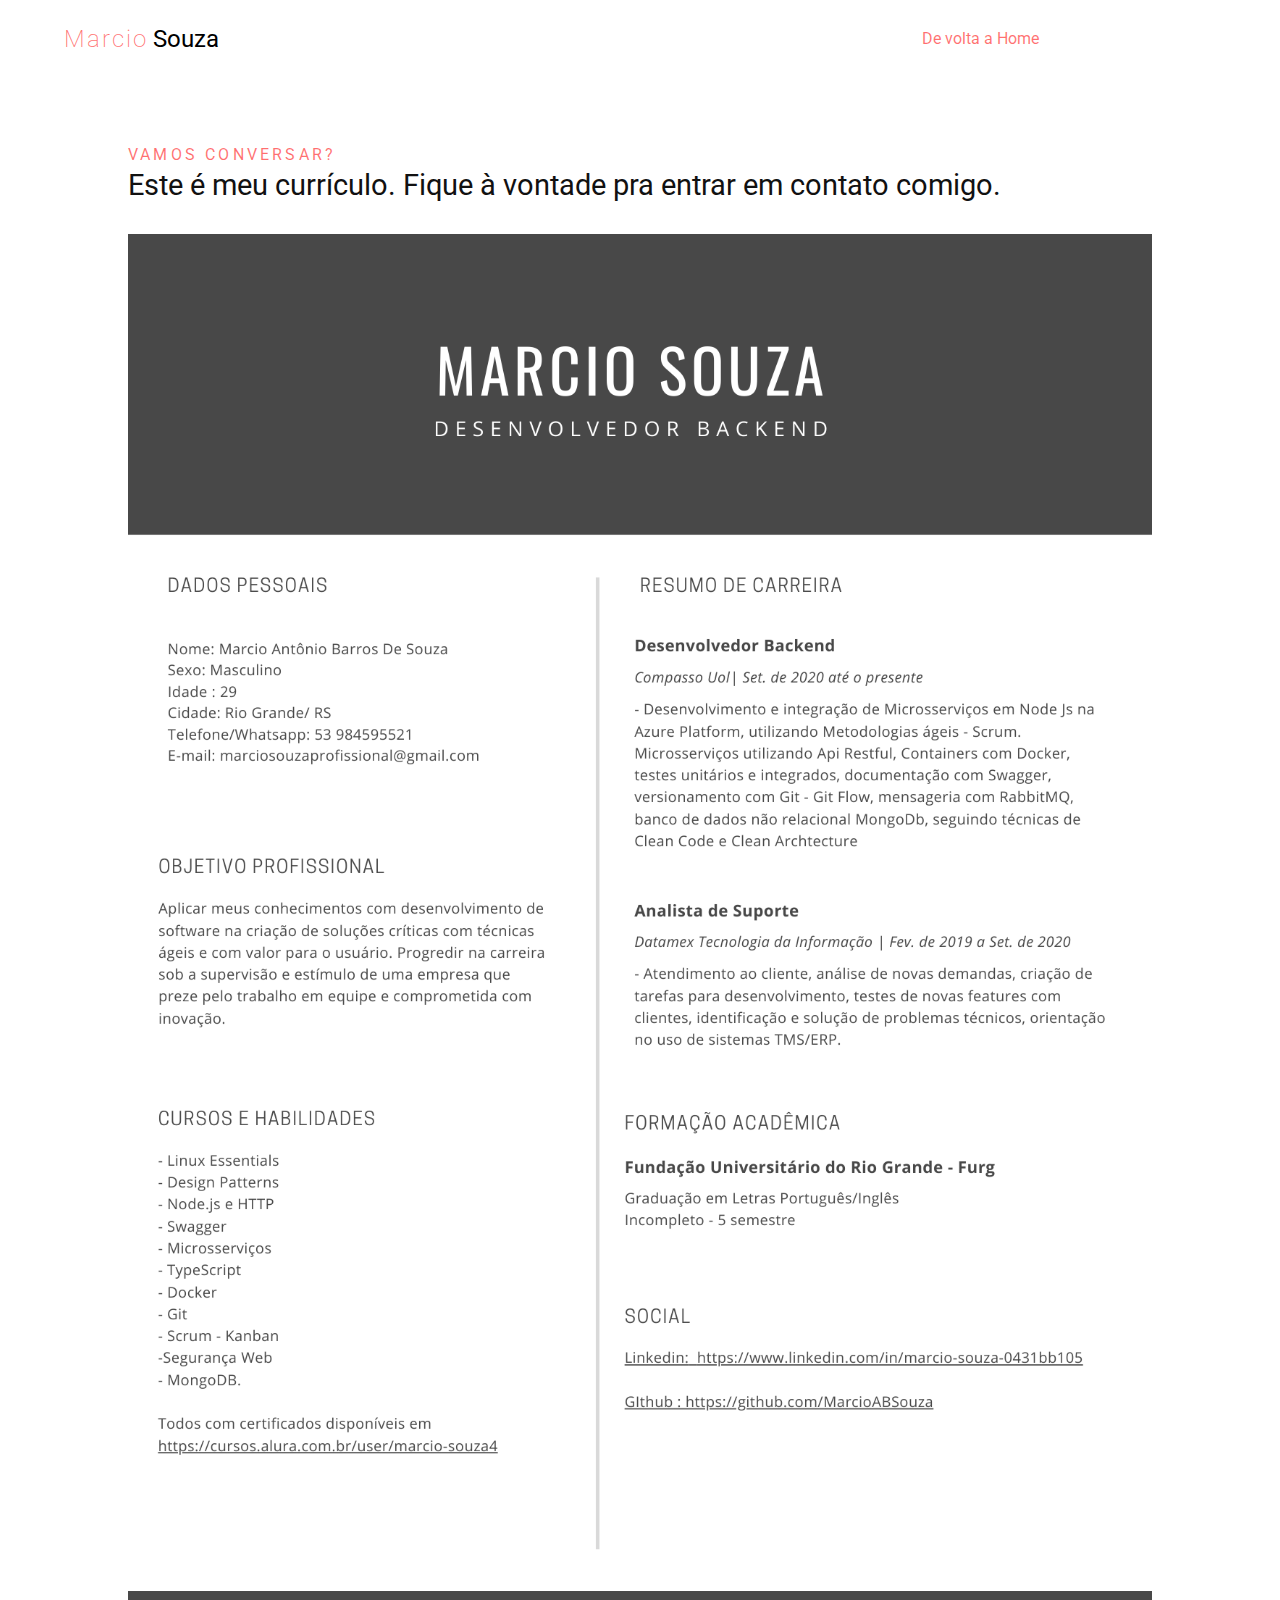
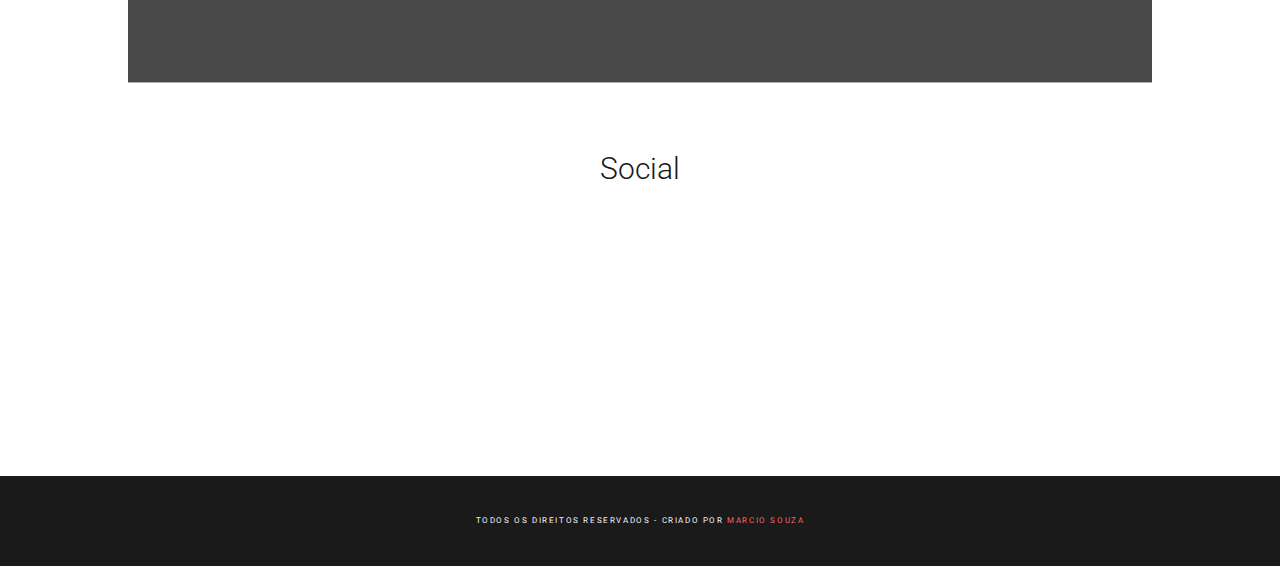
==== curriculum.html @ 7c74c084 "Add Curriculum page" ====
<!DOCTYPE html>
<html lang="en">

<head>
    <meta charset="UTF-8">
    <meta name="viewport" content="width=device-width, initial-scale=1.0">
    <link href="https://fonts.googleapis.com/css2?family=Roboto:wght@300;400;500&display=swap" rel="stylesheet">
    <script src="https://kit.fontawesome.com/8a234aa519.js" crossorigin="anonymous"></script>
    <link rel="stylesheet" href="main.css">
    <link rel="shortcut icon" href="./images/old.png">
    <title>Marcio Souza</title>
</head>

<body class="roll">

        <header class="header-curriculum">
            <div class="logo">
                <h2 class="main-name">Marcio</h2>
                <h2 class="middle-name">Souza</h2>
            </div>
            <nav>
                <a class="hide-desktop" href="#">
                    <img src="./images/menu-aberto.svg" id="menu" class="menu" alt="toggle menu">
                </a>

                <ul id="nav" class="show-desktop hide-mobile">
                    <li id="exit" class="exit-btn hide-desktop">X</li>
                    <li><a href="index.html">De volta a Home</a></li>
                </ul>
            </nav>
        </header>

    <div class="curriculum">
        <div class="text-box">
            <h6>Vamos conversar?</h6>
            <h1>Este é meu currículo. Fique à vontade pra entrar em contato comigo.</h1>
            <img class="img-curriculum" src="images/curriculum.png" alt="Currículo de Marcio Souza">
        </div>
    </div>

    <div  id="curriculum-foot" class="foot" >
        <div class="endereco-social">
            <div>
                <h3>Social</h3>
                <div class="social-box">
                    <a href="https://www.linkedin.com/in/marcio-souza-0431bb105" target="blank"><i
                            class="fa fa-linkedin"></i></a>
                    <a href="https://github.com/marcioabsouza" target="blank"><i class="fa fa-github"></i></a>
                    <a href="https://api.whatsapp.com/send?phone=5553984595521&text=Opa!%20Tudo%20bem%3F%20Vi%20seu%20site%20e%20gostaria%20de%20trocar%20uma%20ideia!"
                        target="blank"><i class="fa fa-whatsapp"></i></a>
                </div>
            </div>
        </div>
    </div>

    <div class="final-line">
        <h6>Todos os direitos reservados - </h6>
        <h6 id="rights"> Criado por <span class="second-color">Marcio Souza</span> </h6>
    </div>
    <script src="script.js"></script>

</body>

</html>
---- main.css ----
:root {
  --main-bg-color: rgba(255, 0, 0, 0.56);
  --dark-light: #1a1a1a;
  --white: #f5f7f8;
  --text: #111111;
  --text-colored: #ff6161;
}

* {
  text-decoration: none;
  background: 0 0;
  border: 0;
  margin: 0;
  padding: 0;
  vertical-align: baseline;
  outline: 0;
  box-sizing: border-box;
}

html {
  height: 100vh;
  width: 100%;
  position: relative;
}

body::-webkit-scrollbar {
  display: none;
}

#myBtn {
  opacity: 0;
  display: block;
  position: fixed;
  bottom: 0px;
  z-index: 99;
  border: none;
  outline: none;
  background-color: #252525;
  color: var(--white);
  cursor: pointer;
  padding: 4px;
  font-size: 19px;
  transition: 0.3s;
  width: 100%;
  display: flex;
  justify-content: center;
}

#myBtn:hover {
  color: var(--white);
}

#preloader {
  display: flex;
  justify-content: center;
  align-items: center;
  color: var(--main-bg-color);
  position: absolute;
  top: 0;
  left: 0;
  height: 100vh;
  width: 100%;
  opacity: 1;
  background-color: white;
  z-index: 999;
  transition: 2.5s;
}

#preloader h3 {
  font-size: 5em;
}

h1 {
  color: var(--text);
  font-size: 1.3em;
  line-height: 1.18em;
  font-weight: 500;
}

h3 {
  color: #111111;
  font-family: Roboto;
  font-size: 1.3em;
  line-height: 1.18em;
  font-weight: 300;
}

h6 {
  color: var(--main-bg-color);
  font-family: Roboto;
  font-size: 0.7em;
  line-height: 1.7em;
  font-weight: 400;
  letter-spacing: 0.2em;
  text-transform: uppercase;
  margin-top: 25px;
}

#forTyping {
  font-size: 2em;
  height: 2em;
  color: var(--main-bg-color);
}
.typed-box {
  display: flex;
  flex-direction: column;
}

.mainTextBox {
  padding-left: 10em;
}

.whythissite {
  height: 100vh;
  padding: 10% 5%;
  text-align: left;
}

.whythissite-odd {
  height: 100vh;
  padding: 10% 5%;
  text-align: left;
  display: flex;
  justify-content: flex-end;
}

.whythissite-caos {
  height: 100vh;
  padding: 10% 5%;
  text-align: right;
  display: flex;
  justify-content: flex-end;
  background-color: var(--dark-light);
}

.whythissite-caos .textIconCode h2 {
  color: #252525;
}

.whythissite-hero {
  height: 100vh;
  padding: 10% 5%;
  text-align: left;
  display: flex;
  justify-content: flex-end;
}

.textIconCode {
  width: 40%;
  text-align: center;
  align-self: center;
}

.textIconCode h2 {
  color: #e0e0e0;
  font-size: 15em;
}

.whythissite-caos h6 {
  color: var(--text-colored);
}

.whythissite-caos h1 {
  color: var(--white);
}

.whatido {
  padding: 0 10%;
  text-align: left;
  background-color: var(--white);
}

.container {
  height: 100vh;
  text-align: left;
}

.text-box {
  width: 100%;
}

.text-box h1 {
  font-size: 1.8em;
}

.images-box {
  display: flex;
  width: 100%;
  justify-content: space-around;
  padding: 1.2em 0;
  flex-wrap: wrap;
}

.images-box a img {
  max-width: 100%;
}

.images-box a {
  transition: 0.3s;
  position: relative;
  margin-right: 15px;
}

.images-box a button {
  position: absolute;
  top: 0;
  left: 0;
  background: white;
  opacity: 0;
  transition: 0.3s ease-in-out;
  height: 100%;
  width: 100%;
}

.images-box a button:hover {
  opacity: 0.8;
}
.main-box {
  width: 100%;
  display: flex;
  flex-direction: column;
}

.main-box {
  width: 100%;
  display: flex;
  flex-direction: column;
}

.main-name {
  color: var(--main-bg-color);
  font-weight: 200;
  padding-right: 5px;
  letter-spacing: 2px;
}

.middle-name {
  font-weight: 400;
}

.main-color {
  color: var(--main-bg-color);
}

.second-color {
  color: var(--text-colored);
}

.large {
  font-size: 3.3em;
}

body {
  margin: 0;
  font-family: "Roboto", sans-serif;
  position: relative;
}

p {
  font-size: 0.9em;
  line-height: 1.6em;
}

ul {
  list-style-type: none;
  margin: 0;
  padding: 0;
}

#main-container {
  height: 100vh;
  padding: 5% 5%;
  position: relative;
  overflow-x: hidden;
  overflow-y: hidden;
}
.heroWalking {
  position: absolute;
  top: 0;
  right: -392px;
  height: 100%;
  z-index: -3;
}

section {
  height: 100%;
  display: flex;
  flex-direction: column;
  justify-content: center;
  align-items: start;
}

.container {
  text-align: center;
  padding: 1.8em 1.2em;
  margin-top: -1.7em;
}

header {
  display: flex;
  justify-content: space-between;
}

.hide-mobile {
  display: none;
}

.menu {
  width: 25px;
  margin-top: 45%;
}

h1,
.subhead {
  position: relative;
  z-index: 3;
}

#firstsentence {
  font-size: 7.3em;
}

#secondsentence {
  font-size: 2em;
  font-weight: 300;
  margin: 1em 0 0 0;
}

.subhead {
  font-size: 1.5em;
  font-weight: 300;
  text-align: left;
}

nav ul {
  position: fixed;
  width: 60%;
  top: 0;
  right: 0;
  text-align: left;
  height: 100%;
  z-index: 7;
  padding-top: 3em;
  color: var(--dark-light);
  background-color: var(--main-bg-color);
}

nav ul li a {
  color: #fff;
  text-decoration: none;
  display: block;
  width: 100%;
  padding: 1em 2em;
  transition: 0.4s;
  border-bottom: 1px solid white;
}

.exit-btn {
  margin-bottom: 1em;
  margin-top: -1.3em;
  text-align: center;
  padding: 0 1.4em;
  color: white;
  font-size: 1.2em;
  font-weight: 600;
  transition: 0.3s;
}

.exit-btn:hover {
  font-size: 1.3em;
}

.scroll {
  display: none;
}

#menu {
  height: 20px;
}

.logo {
  display: flex;
  align-items: center;
}



.whoami {
  display: flex;
  justify-content: flex-start;
  align-items: center;
  padding: 0 5%;
  height: 100vh;
  background-color: var(--dark-light);
  color: #fff;
}

.whoami h1 {
  color: var(--white);
}

.whoami h6 {
  color: var(--text-colored);
}

.whoami-main {
  width: 81%;
}

svg {
  display: none;
}

.whoami-text {
  display: flex;
  flex-direction: column;
  word-break: break-word;
  width: 100%;
}

.foot {
  display: flex;
  justify-content: space-between;
  align-items: end;
  flex-direction: column;
  height: 93vh;
}

#curriculum-foot {
  display: flex;
  justify-content: space-between;
  align-items: end;
  flex-direction: column;
  height: inherit;
  padding: 0;
}

.foot div {
  display: flex;
  flex-direction: column;
  padding: 1em 1em;
  align-items: center;
}

.haveanidea {
  width: 100%;
  word-break: break-word;
}

.foot a {
  width: 1em;
  font-size: 1.4em;
  color: #fff;
  padding: 0 1.2em;
  transition: ease-in-out 0.2s;
}

.foot a:hover {
  color: var(--text-colored);
}

.foot .social-box {
  display: flex;
  padding: 20px 0;
  flex-direction: row;
}

.foot h3 {
  margin-bottom: 10px;
}

.images-box a button {
  position: absolute;
  top: 0;
  left: 0;
  background: white;
  opacity: 0;
  transition: 0.3s ease-in-out;
  height: 100%;
  width: 100%;
}

.images-box a button:hover {
  opacity: 0.8;
}

.final-line {
  display: flex;
  justify-content: flex-end;
  height: 7vh;
  background-color: var(--dark-light);
  color: var(--white);
  flex-direction: column;
  align-items: center;
  margin-bottom: 1.6em;
}

.final-line h6 {
  color: var(--white);
  margin: 2px;
  font-size: 0.5em;
}

.final-line p {
  display: none;
}

.foot button {
  padding: 1em;
  color: var(--dark-light);
  font-size: 1em;
  border: 1px solid var(--dark-light);
  margin-top: 0.2em;
  transition: 0.4s;
}

.foot button:hover {
  color: var(--white);
  border: 1px solid var(--main-bg-color);
  background-color: var(--main-bg-color);
}

.foot div.endereco-social {
  width: 100%;
  display: flex;
  flex-direction: column;
  background-color: var(--dark-light);
  color: var(--white);
  justify-content: space-around;
}

.foot div.endereco-social h3 {
  color: var(--text-colored);
}

/*========================================================================================================
================================================================================================================
===============================*/

@media only screen and (max-width: 1024px) {
  .text-box {
    width: 100%;
  }

  .text-box h1 {
    font-size: 1.3em;
  }

  .mainTextBox {
    padding-left: 0;
  }

  .textIconCode {
    width: 100%;
  }

  .textIconCode h2 {
    font-size: 9em;
  }

  .whythissite-odd {
    flex-direction: column;
    justify-content: space-evenly;
    padding: 0% 5%;
  }
  .whythissite-hero {
    flex-direction: column;
    justify-content: space-evenly;
    padding: 0% 5%;
  }
  .whythissite-caos {
    flex-direction: column;
    justify-content: space-evenly;
    padding: 0% 5%;
  }
}

/*MEDIA QUERIES ===========================================
========================================================== ===================================================
=================================================================================================
==========================================================

*/

@media only screen and (min-width: 650px) {
  .text-box h1 {
    font-size: 1.8em;
  }

  p {
    font-size: 1.2em;
    font-weight: 300;
  }

  h3 {
    font-size: 2em;
    font-weight: 300;
    margin: 10px 0;
  }
  h1 {
    color: var(--text);
    font-size: 2.3em;
    line-height: 1.18em;
    font-weight: 400;
  }

  h3 {
    color: #111111;
    font-family: Roboto;
    font-size: 30px;
    line-height: 1.18em;
    font-weight: 300;
  }

  h6 {
    color: var(--main-bg-color);
    font-family: Roboto;
    font-size: 16px;
    line-height: 1.7em;
    font-weight: 400;
    letter-spacing: 0.2em;
    text-transform: uppercase;
    margin-top: 25px;
  }
  #main-container {
    height: 100vh;
    padding: 1% 5%;
  }

  .whythissite {
    height: 100vh;
    padding: 10% 10%;
    text-align: left;
  }

  .whatido {
    height: 100vh;
    padding: 10% 10%;
    text-align: left;
  }

  .container {
    height: 100vh;
    text-align: left;
  }

  .images-box {
    display: flex;
    width: 100%;
    justify-content: space-around;
    margin-top: 1.2em;
    flex-wrap: nowrap;
  }

  .images-box a img {
    max-width: 100%;
  }

  .images-box a {
    transition: 0.3s;
    position: relative;
    margin-right: 15px;
  }

  .images-box a button {
    position: absolute;
    top: 0;
    left: 0;
    background: white;
    opacity: 0;
    transition: 0.3s ease-in-out;
    height: 100%;
    width: 100%;
  }

  .images-box a button h3 {
    font-weight: 500;
  }

  .images-box a button:hover {
    opacity: 1;
    box-shadow: 18px 17px 20px -20px;
  }
  .main-box {
    width: 100%;
    display: flex;
    flex-direction: column;
  }

  .subhead {
    font-size: 1.4em;
    margin-bottom: 8%;
  }

  nav ul {
    width: 40%;
  }

  ul {
    display: flex;
  }

  .scroll {
    display: block;
    margin: 0 auto 1% auto;
    width: 3%;
    height: 3%;
    animation: move 0.6s infinite alternate;
  }

  .logo {
    margin: 0;
    padding: 0;
  }

  @keyframes move {
    from {
      transform: translateY(0px);
    }
    to {
      transform: translateY(10px);
    }
  }

  nav ul {
    position: inherit;
    width: 300px;
    justify-content: space-evenly;
    background: none;
    height: auto;
    display: flex;
    padding-top: 0;
  }

  nav ul li {
    float: left;
  }

  nav ul li a {
    color: var(--main-bg-color);
    padding: 1em 0.4em;
  }

  nav ul li a:hover {
    color: var(--main-bg-color);
  }

  .show-desktop {
    display: block;
  }

  .hide-desktop {
    display: none;
  }

  .whoami {
    height: 100vh;
    width: 100%;
    display: flex;
    align-items: center;
    justify-content: end;
    background-color: #fff;
  }

  .whoami h1 {
    color: black;
  }

  .whoami-main {
    height: 100vh;
    width: 100%;
    display: flex;
    align-items: center;
    justify-content: end;
    position: relative;
  }

  svg {
    display: block;
    height: 600px;
  }

  .animateLeftRight {
    animation: leftRight 1.5s ease-in-out;
    animation-fill-mode: both;
    animation-delay: 2s;
  }

  .animateUpDown {
    animation: upDown 0.5s ease-in-out infinite alternate;
  }

  .whoami-text {
    position: absolute;
    width: 60%;
    left: 6%;
  }

  #Phone,
  #Text {
    opacity: 0;
  }

  @keyframes leftRight {
    from {
      opacity: 0;
      transform: translateX(0);
    }
    to {
      transform: translateX(500px);
      opacity: 1;
    }
  }

  @keyframes upDown {
    from {
      transform: translateY(0);
    }
    to {
      transform: translateY(10px);
    }
  }

  .foot {
    display: flex;
    justify-content: space-between;
    height: 90vh;
    align-items: end;
    flex-direction: column;
    padding: 4% 10%;
  }

  .foot div {
    width: 100%;
    display: flex;
    flex-direction: column;
    height: 39vh;
  }

  .foot .social-box {
    display: flex;
    padding: 20px 0;
    justify-content: center;
    flex-direction: row;
    width: fit-content;
  }

  .foot button {
    padding: 1em;
    color: var(--dark-light);
    font-size: 1em;
    border: 1px solid var(--dark-light);
    margin-top: 2em;
    transition: 0.4s;
  }

  .foot button:hover {
    color: var(--white);
    border: 1px solid var(--main-bg-color);
    background-color: var(--main-bg-color);
  }

  .foot h3 {
    margin-bottom: 30px;
  }

  .foot h1 {
    font-size: 1.5em;
  }

  .foot a {
    width: 1em;
    font-size: 2.4em;
    color: black;
    padding-right: 2em;
    transition: ease-in-out 0.2s;
  }

  .foot a:hover {
    color: var(--main-bg-color);
  }

  #email {
    font-size: 1em;
  }

  .foot div.endereco-social {
    display: flex;
    flex-direction: row;
    background-color: #fff;
    color: black;
  }

  .foot div.endereco-social h3 {
    color: var(--dark-light);
  }

  .final-line {
    display: flex;
    justify-content: center;
    height: 10vh;
    background-color: var(--dark-light);
    color: var(--main-bg-color);
    align-items: center;
    flex-direction: row;
    padding: 1em;
    margin-bottom: 0;
  }

  .final-line:first-child {
    color: var(--white);
  }

  #myBtn {
    opacity: 0;
    display: block;
    position: fixed;
    bottom: 6px;
    right: 10px;
    z-index: 99;
    border: none;
    outline: none;
    background-color: #63636382;
    color: var(--white);
    cursor: pointer;
    padding: 1px 7px;
    border-radius: 2px;
    font-size: 17px;
    transition: 0.3s;
    width: auto;
  }
}


/* HIRE-ME*/


.curriculum {
  height: fit-content;
  padding: 3% 10%;
  text-align: left;
}

.img-curriculum {
  padding-top: 2em;
  width: inherit;
}

.header-curriculum {
  padding: 1% 5%;
}
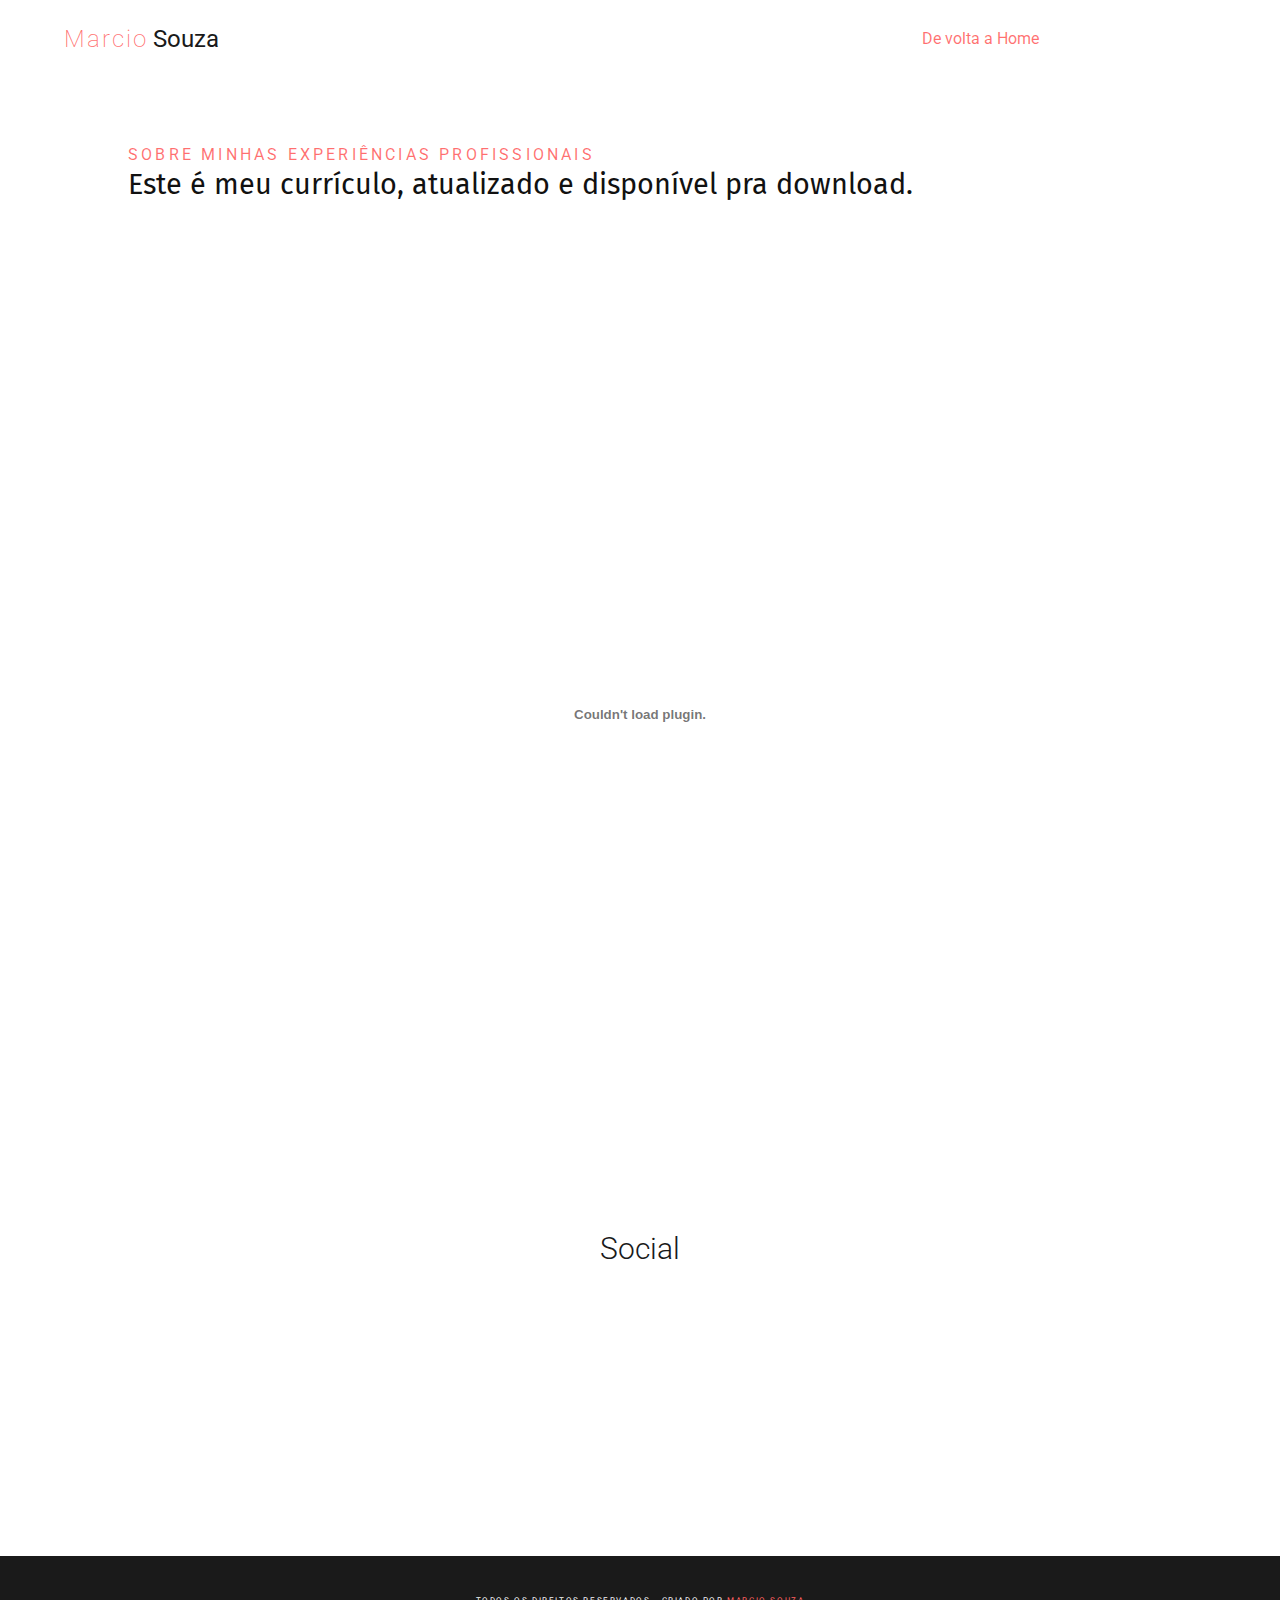
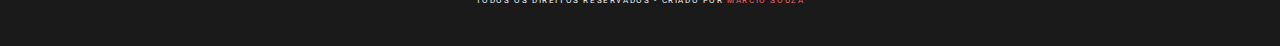
==== commit b2d7e978: "Add PDF curriculum annd redefine fonts" ====
--- a/curriculum.html
+++ b/curriculum.html
@@ -5,6 +5,7 @@
     <meta charset="UTF-8">
     <meta name="viewport" content="width=device-width, initial-scale=1.0">
     <link href="https://fonts.googleapis.com/css2?family=Roboto:wght@300;400;500&display=swap" rel="stylesheet">
+    <link href="https://fonts.googleapis.com/css2?family=Fira+Sans:wght@200&display=swap" rel="stylesheet">
     <script src="https://kit.fontawesome.com/8a234aa519.js" crossorigin="anonymous"></script>
     <link rel="stylesheet" href="main.css">
     <link rel="shortcut icon" href="./images/old.png">
@@ -13,36 +14,43 @@
 
 <body class="roll">
 
-        <header class="header-curriculum">
-            <div class="logo">
+    <header class="header-curriculum">
+        <div class="logo">
+            <a href="index.html">
                 <h2 class="main-name">Marcio</h2>
+            </a>
+            <a href="index.html">
                 <h2 class="middle-name">Souza</h2>
-            </div>
-            <nav>
-                <a class="hide-desktop" href="#">
-                    <img src="./images/menu-aberto.svg" id="menu" class="menu" alt="toggle menu">
-                </a>
+            </a>
 
-                <ul id="nav" class="show-desktop hide-mobile">
-                    <li id="exit" class="exit-btn hide-desktop">X</li>
-                    <li><a href="index.html">De volta a Home</a></li>
-                </ul>
-            </nav>
-        </header>
+        </div>
+        <nav>
+            <a class="hide-desktop" href="#">
+                <img src="./images/menu-aberto.svg" id="menu" class="menu" alt="toggle menu">
+            </a>
+
+            <ul id="nav" class="show-desktop hide-mobile">
+                <li id="exit" class="exit-btn hide-desktop">X</li>
+                <li><a href="index.html">De volta a Home</a></li>
+            </ul>
+        </nav>
+    </header>
 
     <div class="curriculum">
         <div class="text-box">
-            <h6>Vamos conversar?</h6>
-            <h1>Este é meu currículo. Fique à vontade pra entrar em contato comigo.</h1>
-            <img class="img-curriculum" src="images/curriculum.png" alt="Currículo de Marcio Souza">
+            <h6>Sobre minhas experiências profissionais</h6>
+            <h1>Este é meu currículo, atualizado e disponível pra download. </h1>
+
+            <embed class="pdf-curriculum" src="./assets/curriculum.pdf#view=FitH">
         </div>
     </div>
 
-    <div  id="curriculum-foot" class="foot" >
-        <div class="endereco-social">
+    <div id="curriculum-foot" class="foot">
+        <div class="social-media">
             <div>
                 <h3>Social</h3>
                 <div class="social-box">
+                    <a href="https://twitter.com/MarcioBugado" target="blank"><i class="fa fa-twitter"></i></a>
                     <a href="https://www.linkedin.com/in/marcio-souza-0431bb105" target="blank"><i
                             class="fa fa-linkedin"></i></a>
                     <a href="https://github.com/marcioabsouza" target="blank"><i class="fa fa-github"></i></a>
--- a/main.css
+++ b/main.css
@@ -74,7 +74,8 @@
   color: var(--text);
   font-size: 1.3em;
   line-height: 1.18em;
-  font-weight: 500;
+  font-family: "Fira Sans", sans-serif;
+  font-weight: 200;
 }
 
 h3 {
@@ -176,6 +177,8 @@
 }
 
 .text-box {
+  font-family: "Fira Sans", sans-serif;
+  font-weight: lighter;
   width: 100%;
 }
 
@@ -235,6 +238,7 @@
 }
 
 .middle-name {
+  color: var(--dark-light);
   font-weight: 400;
 }
 
@@ -252,7 +256,7 @@
 
 body {
   margin: 0;
-  font-family: "Roboto", sans-serif;
+  font-family: Roboto, sans-serif;
   position: relative;
 }
 
@@ -383,8 +387,6 @@
   align-items: center;
 }
 
-
-
 .whoami {
   display: flex;
   justify-content: flex-start;
@@ -520,7 +522,7 @@
   background-color: var(--main-bg-color);
 }
 
-.foot div.endereco-social {
+.foot div.social-media {
   width: 100%;
   display: flex;
   flex-direction: column;
@@ -529,13 +531,11 @@
   justify-content: space-around;
 }
 
-.foot div.endereco-social h3 {
+.foot div.social-media h3 {
   color: var(--text-colored);
 }
 
-/*========================================================================================================
-================================================================================================================
-===============================*/
+/*MEDIA QUERIES*/
 
 @media only screen and (max-width: 1024px) {
   .text-box {
@@ -575,12 +575,7 @@
   }
 }
 
-/*MEDIA QUERIES ===========================================
-========================================================== ===================================================
-=================================================================================================
-==========================================================
-
-*/
+/*MEDIA QUERIES*/
 
 @media only screen and (min-width: 650px) {
   .text-box h1 {
@@ -599,7 +594,7 @@
   }
   h1 {
     color: var(--text);
-    font-size: 2.3em;
+    font-size: 1.8em;
     line-height: 1.18em;
     font-weight: 400;
   }
@@ -884,14 +879,14 @@
     font-size: 1em;
   }
 
-  .foot div.endereco-social {
+  .foot div.social-media {
     display: flex;
     flex-direction: row;
     background-color: #fff;
     color: black;
   }
 
-  .foot div.endereco-social h3 {
+  .foot div.social-media h3 {
     color: var(--dark-light);
   }
 
@@ -931,9 +926,7 @@
   }
 }
 
-
-/* HIRE-ME*/
-
+/*Curriculum*/
 
 .curriculum {
   height: fit-content;
@@ -941,11 +934,12 @@
   text-align: left;
 }
 
-.img-curriculum {
-  padding-top: 2em;
-  width: inherit;
+.pdf-curriculum {
+  padding-top: 4em;
+  height: 60em;
+  width: 100%;
 }
 
 .header-curriculum {
   padding: 1% 5%;
-}+}
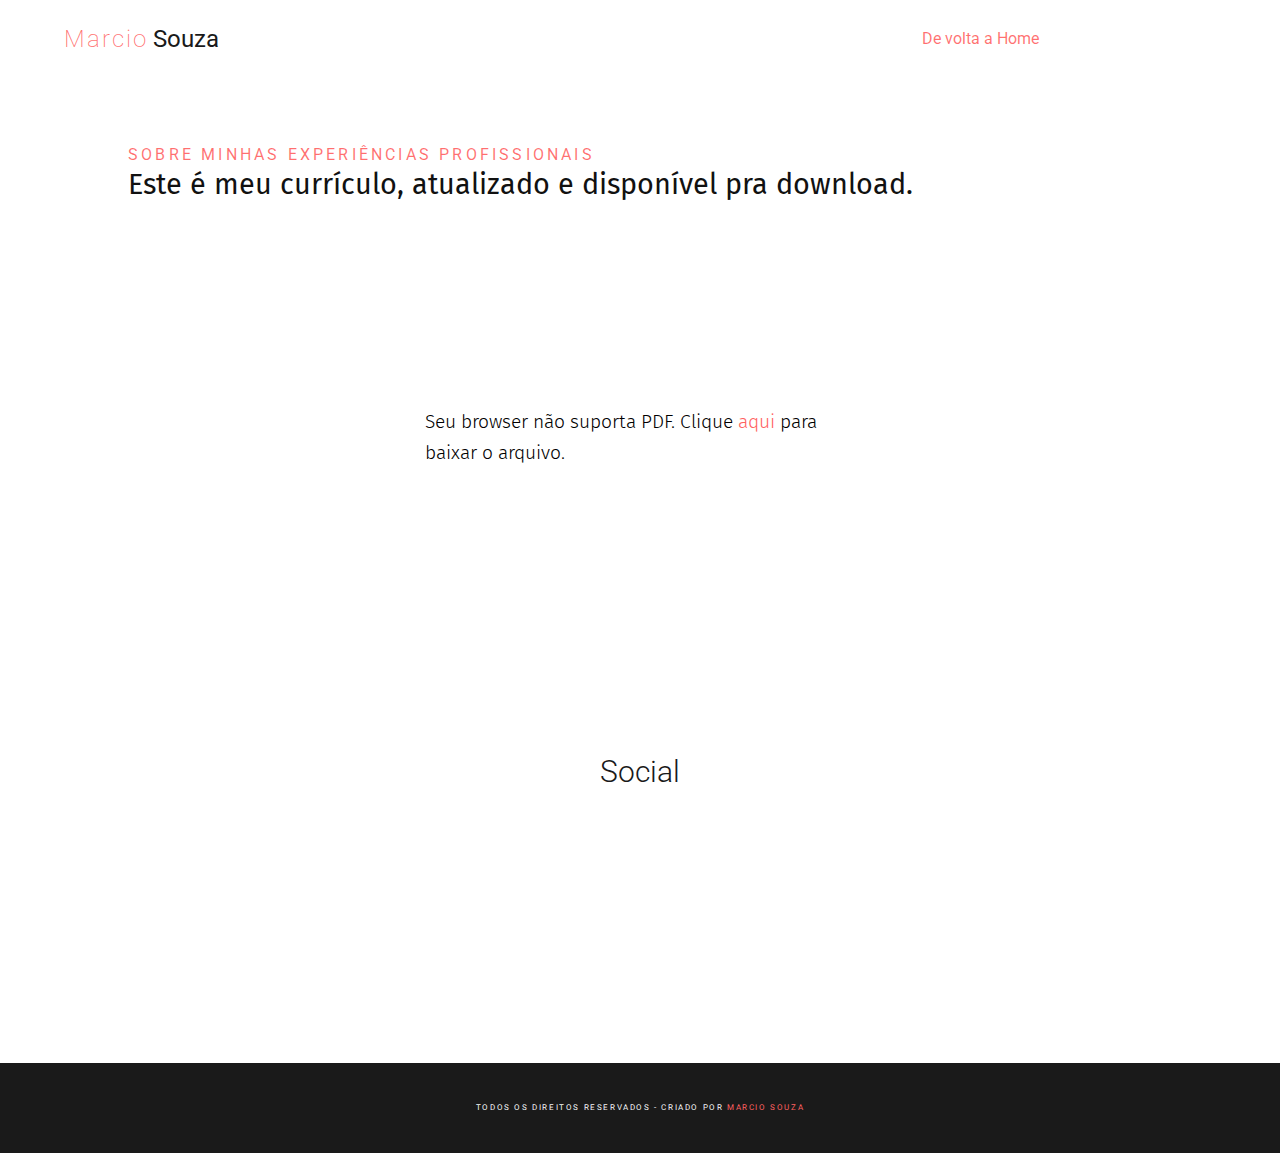
==== commit 76c527f4: "Fix footer and add download file on error scenario" ====
--- a/curriculum.html
+++ b/curriculum.html
@@ -12,7 +12,7 @@
     <title>Marcio Souza</title>
 </head>
 
-<body class="roll">
+<body class="roll" id="curriculum">
 
     <header class="header-curriculum">
         <div class="logo">
@@ -41,7 +41,13 @@
             <h6>Sobre minhas experiências profissionais</h6>
             <h1>Este é meu currículo, atualizado e disponível pra download. </h1>
 
-            <embed class="pdf-curriculum" src="./assets/curriculum.pdf#view=FitH">
+            <!-- <embed class="pdf-curriculum" src="./assets/curriculum.pdf#view=FitH"></embed> -->
+            <object data="./assets/curriculum.pdf#view=FitH" type="application/pdf" class="pdf-curriculum">
+                <p id="pdf-unsuported">Seu browser não suporta PDF. Clique
+                 <a id="download-curriculum" class="second-color">aqui</a>
+                 para baixar o arquivo.
+                </p> 
+            </object>
         </div>
     </div>
 
@@ -62,11 +68,9 @@
     </div>
 
     <div class="final-line">
-        <h6>Todos os direitos reservados - </h6>
-        <h6 id="rights"> Criado por <span class="second-color">Marcio Souza</span> </h6>
+        <h6 id="rights">Todos os direitos reservados - Criado por <span class="second-color">Marcio Souza</span> </h6>
     </div>
     <script src="script.js"></script>
-
 </body>
 
 </html>--- a/main.css
+++ b/main.css
@@ -440,7 +440,7 @@
 .foot div {
   display: flex;
   flex-direction: column;
-  padding: 1em 1em;
+  padding: 2em 1em;
   align-items: center;
 }
 
@@ -494,12 +494,12 @@
   color: var(--white);
   flex-direction: column;
   align-items: center;
-  margin-bottom: 1.6em;
+  padding-bottom: 1.8em;
 }
 
 .final-line h6 {
   color: var(--white);
-  margin: 2px;
+  margin: 14px;
   font-size: 0.5em;
 }
 
@@ -943,3 +943,7 @@
 .header-curriculum {
   padding: 1% 5%;
 }
+
+#pdf-unsuported {
+  padding: 20% 29%;
+}
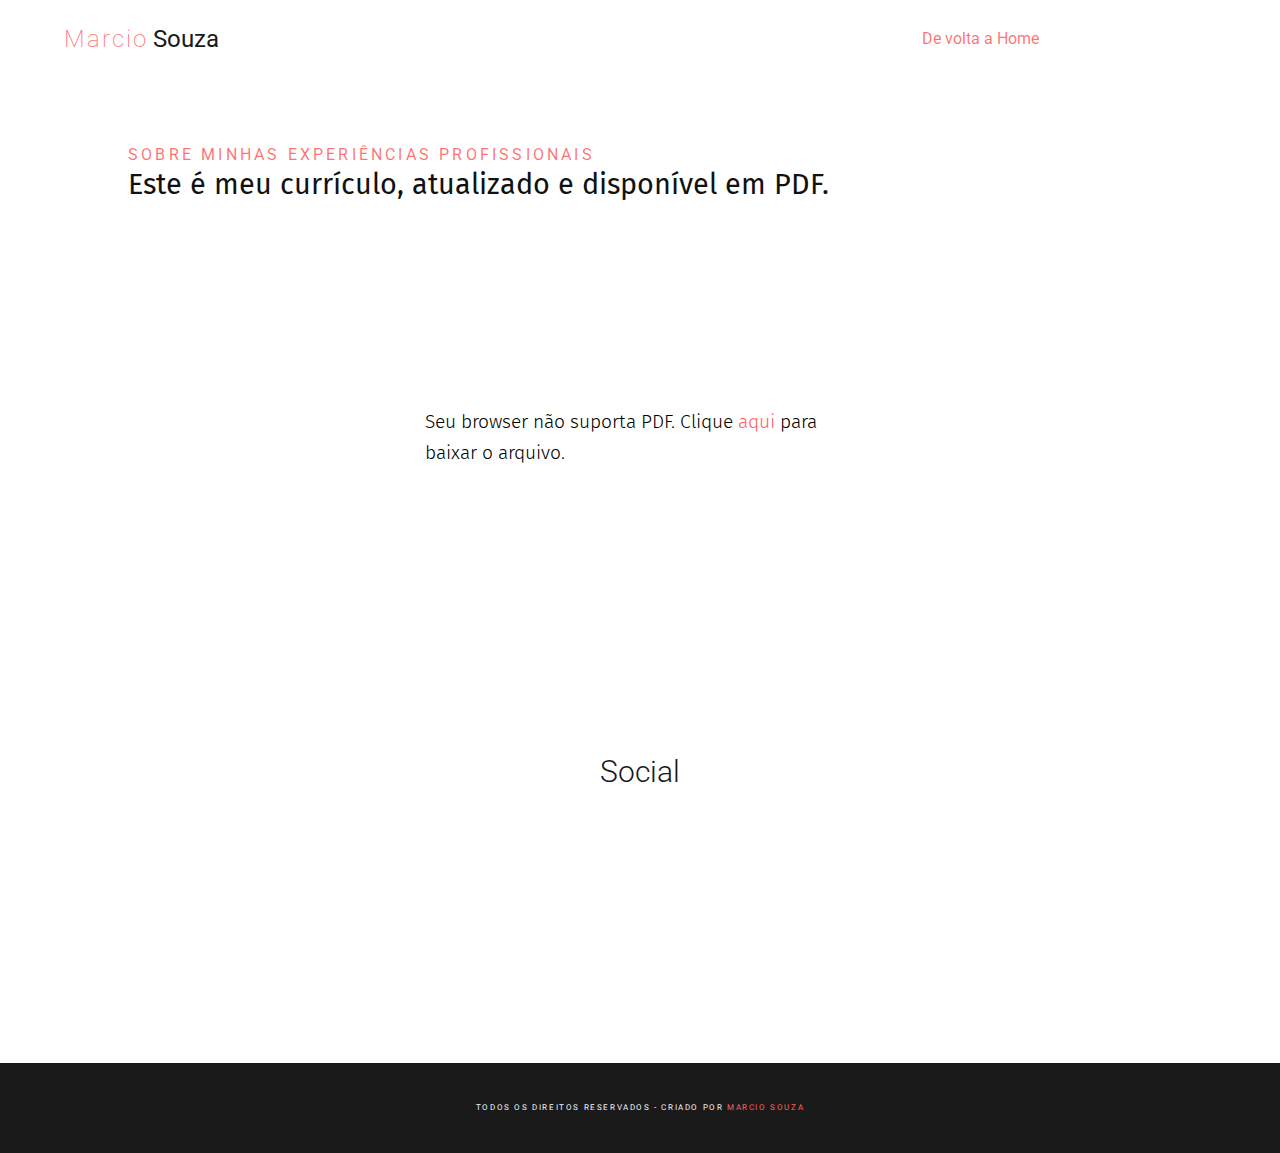
==== commit 07718bd2: "Fix texts content" ====
--- a/curriculum.html
+++ b/curriculum.html
@@ -39,7 +39,7 @@
     <div class="curriculum">
         <div class="text-box">
             <h6>Sobre minhas experiências profissionais</h6>
-            <h1>Este é meu currículo, atualizado e disponível pra download. </h1>
+            <h1>Este é meu currículo, atualizado e disponível em PDF. </h1>
 
             <!-- <embed class="pdf-curriculum" src="./assets/curriculum.pdf#view=FitH"></embed> -->
             <object data="./assets/curriculum.pdf#view=FitH" type="application/pdf" class="pdf-curriculum">
